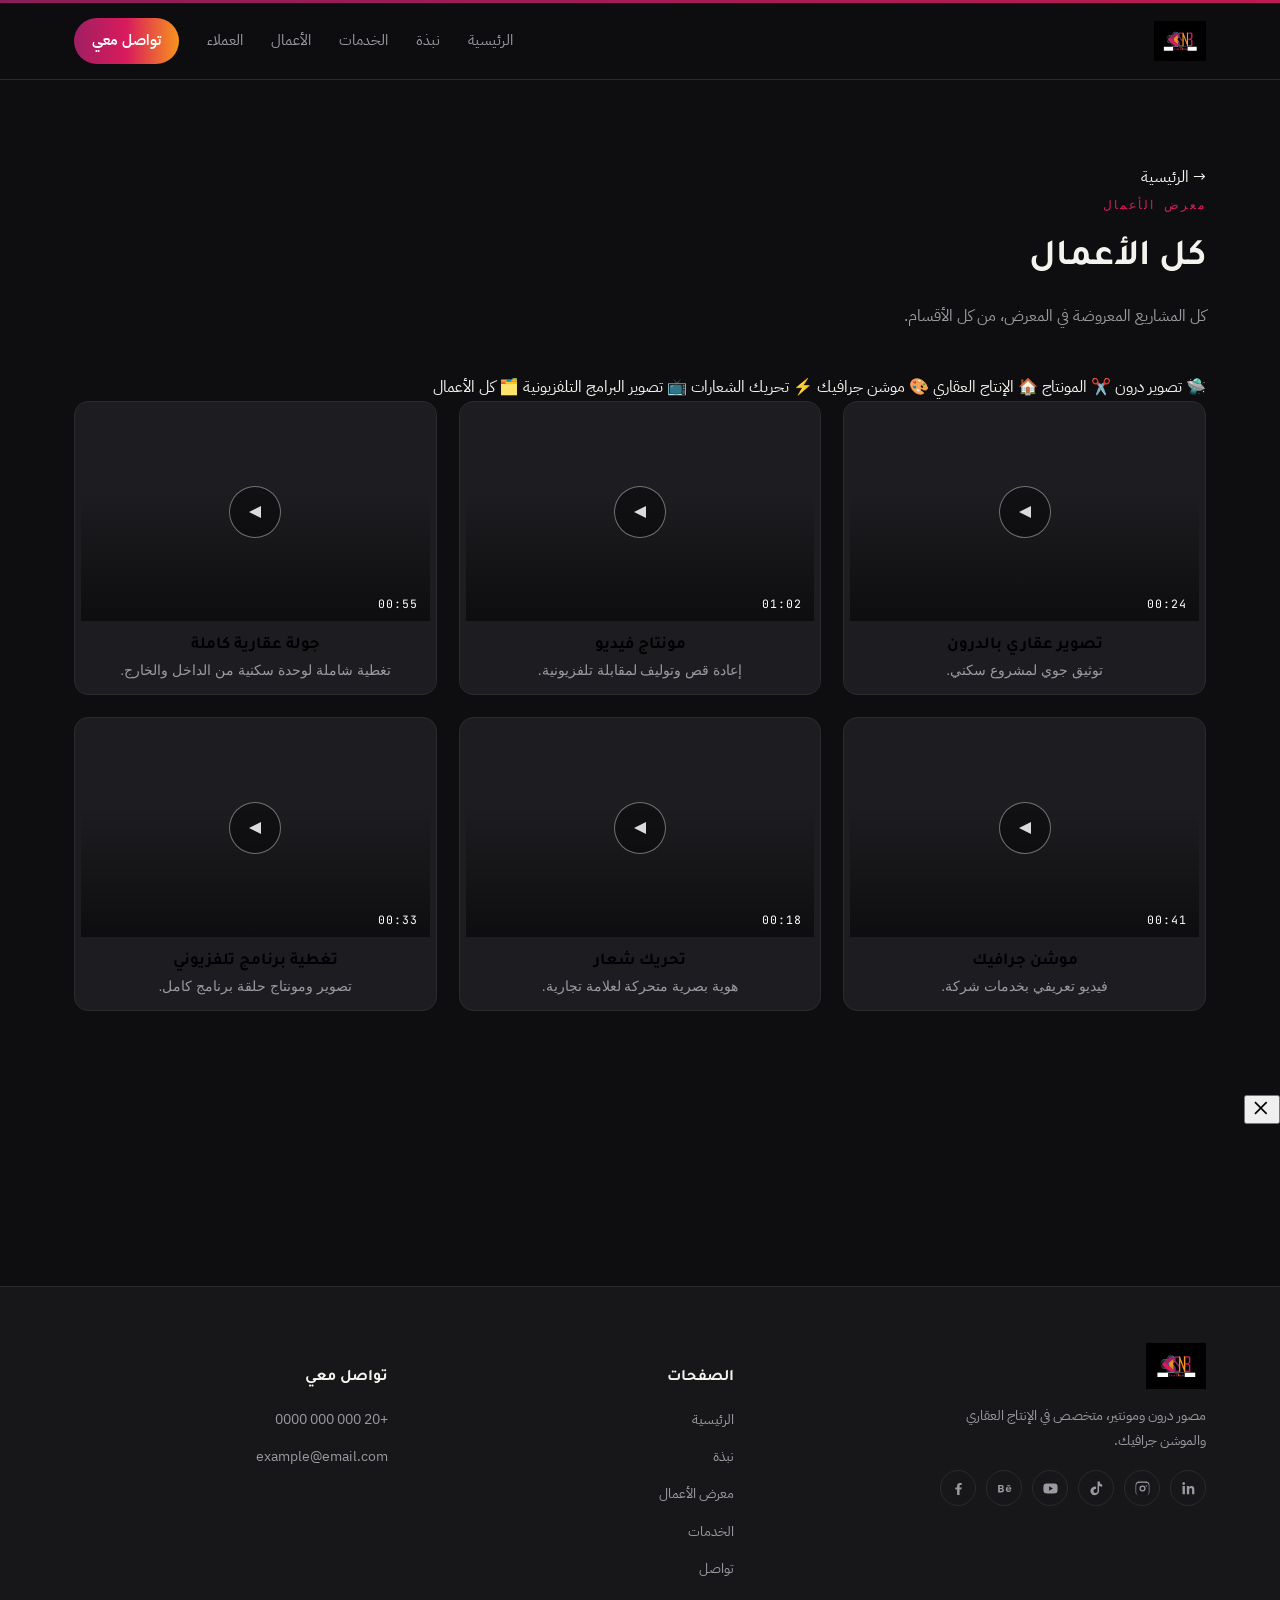
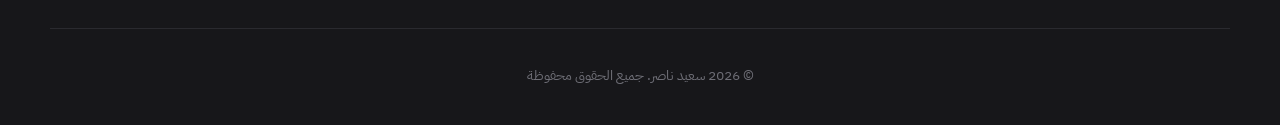
==== works.html @ cf79ea29 "Add files via upload" ====
<!DOCTYPE html>
<html lang="ar" dir="rtl">
<head>
<meta charset="UTF-8">
<meta name="viewport" content="width=device-width, initial-scale=1.0">
<title data-content="pageTitle">سعيد ناصر | الأعمال</title>
<meta name="description" data-content-attr="pageDescription:content" content="معرض أعمال مصنّف حسب القسم: تصوير درون، مونتاج، إنتاج عقاري، موشن جرافيك، تحريك شعارات، وبرامج تلفزيونية.">

<link rel="icon" type="image/png" href="images/logo.png">

<meta property="og:type" content="website">
<meta property="og:title" data-content-attr="pageTitle:content" content="سعيد ناصر | الأعمال">
<meta property="og:description" data-content-attr="pageDescription:content" content="معرض أعمال مصنّف حسب القسم.">
<meta property="og:image" content="images/logo.png">

<link rel="preconnect" href="https://fonts.googleapis.com">
<link rel="preconnect" href="https://fonts.gstatic.com" crossorigin>
<link href="https://fonts.googleapis.com/css2?family=Tajawal:wght@400;500;700;800;900&family=IBM+Plex+Sans+Arabic:wght@300;400;500;600&family=JetBrains+Mono:wght@400;500;700&display=swap" rel="stylesheet">
<link rel="stylesheet" href="css/style.css">
</head>
<body>

<!-- شريط تايم كود علوي (زخرفة موحية بمونتاج الفيديو) -->
<div class="timecode-strip" aria-hidden="true">
  <div class="timecode-strip__track"></div>
</div>

<!-- ===================== الهيدر ===================== -->
<header class="header" id="header">
  <div class="container header__inner">
    <a href="index.html" class="logo">
      <img src="images/logo.png" alt="سعيد ناصر" class="logo-img" data-content-attr="fullName:alt">
    </a>

    <nav class="nav" id="nav">
      <a href="index.html">الرئيسية</a>
      <a href="index.html#about">نبذة</a>
      <a href="index.html#services">الخدمات</a>
      <a href="works.html" class="is-active">الأعمال</a>
      <a href="index.html#clients">العملاء</a>
      <a href="index.html#contact" class="nav__cta">تواصل معي</a>
    </nav>

    <button class="nav-toggle" id="navToggle" aria-label="القائمة" aria-expanded="false">
      <span></span><span></span><span></span>
    </button>
  </div>
</header>

<main>

<!-- ===================== رأس صفحة الأعمال ===================== -->
<section class="section works-page">
  <div class="container">

    <a href="index.html" class="back-link">→ الرئيسية</a>

    <div class="section__head">
      <span class="eyebrow">معرض الأعمال</span>
      <h2 id="categoryTitle">كل الأعمال</h2>
      <p class="section__desc" id="categoryDesc">كل المشاريع المعروضة في المعرض، من كل الأقسام.</p>
    </div>

    <!-- شريط تصفية حسب القسم -->
    <div class="category-chips" id="categoryChips">
      <!-- تُملأ ديناميكياً من content.js -->
    </div>

    <div class="work-grid" id="categoryWorkGrid">
      <!-- تُملأ ديناميكياً من content.js حسب رابط ?cat= -->
    </div>

  </div>
</section>

<!-- نافذة تشغيل الفيديو (Lightbox) — يظهر فيها الفيديو داخل الموقع مباشرة -->
<div class="video-modal" id="videoModal" role="dialog" aria-modal="true" aria-label="مشغّل الفيديو">
  <div class="video-modal__backdrop" id="videoModalBackdrop"></div>
  <div class="video-modal__box">
    <button class="video-modal__close" id="videoModalClose" aria-label="إغلاق">
      <svg viewBox="0 0 24 24" width="20" height="20"><path fill="currentColor" d="M18.3 5.71L12 12l6.3 6.29-1.41 1.42L10.59 13.4 4.3 19.7 2.89 18.3 9.17 12 2.89 5.71 4.3 4.29l6.29 6.3 6.29-6.3z"/></svg>
    </button>
    <div class="video-modal__frame">
      <iframe id="videoModalIframe" src="" title="مشغّل الفيديو" frameborder="0"
        allow="accelerometer; autoplay; clipboard-write; encrypted-media; gyroscope; picture-in-picture"
        allowfullscreen></iframe>
    </div>
  </div>
</div>

</main>

<!-- ===================== الفوتر ===================== -->
<footer class="footer">
  <div class="container footer__grid">

    <div class="footer__about">
      <img src="images/logo.png" alt="سعيد ناصر" class="logo-img" data-content-attr="fullName:alt">
      <p data-content="footerTagline">وصف قصير عنك يظهر في الفوتر، عدّله من content.js.</p>
      <div class="socials" id="socialsRow"></div>
    </div>

    <div class="footer__col">
      <h4>الصفحات</h4>
      <ul>
        <li><a href="index.html">الرئيسية</a></li>
        <li><a href="index.html#about">نبذة</a></li>
        <li><a href="works.html">معرض الأعمال</a></li>
        <li><a href="index.html#services">الخدمات</a></li>
        <li><a href="index.html#contact">تواصل</a></li>
      </ul>
    </div>

    <div class="footer__col">
      <h4>تواصل معي</h4>
      <ul>
        <li><a data-content="phoneDisplay" data-content-attr="whatsappLink:href" href="#">+20 000 000 0000</a></li>
        <li><a data-content="email" data-content-attr="emailLink:href" href="#">example@email.com</a></li>
      </ul>
    </div>

  </div>

  <div class="container footer__bottom">
    <p>© <span id="year"></span> <span data-content="fullName">اسمك</span>. جميع الحقوق محفوظة</p>
  </div>
</footer>

<script src="js/content.js"></script>
<script src="js/main.js"></script>
</body>
</html>
---- css/style.css ----
/* =========================================================
   نظام التصميم (Design Tokens)
   غيّر القيم هنا فقط للتحكم بالألوان والخطوط في كل الموقع
========================================================= */
:root{
  --bg: #0E0E10;
  --bg-alt: #17171A;
  --surface: #1D1D21;
  --surface-2: #232328;
  --border: #2A2A2F;

  --text: #F5F3EE;
  --text-muted: #9A9AA2;
  --text-dim: #6E6E76;

  /* هوية الشعار: بنفسجي / وردي / برتقالي */
  --accent: #D91B5C;          /* الوردي - اللون الأساسي، مأخوذ من الشعار */
  --accent-2: #F7941E;        /* البرتقالي */
  --accent-3: #9F1F63;        /* البنفسجي */
  --accent-soft: rgba(217,27,92,.14);
  --accent-ink: #FFFFFF;      /* نص فوق الخلفية الوردية */
  --gradient-brand: linear-gradient(90deg, var(--accent-3), var(--accent), var(--accent-2));

  --font-display: 'Tajawal', sans-serif;
  --font-body: 'IBM Plex Sans Arabic', sans-serif;
  --font-mono: 'JetBrains Mono', monospace;

  --radius: 14px;
  --radius-sm: 8px;
  --container: 1180px;
}

*{ box-sizing: border-box; }
html{ scroll-behavior: smooth; }
body{
  margin:0;
  background: var(--bg);
  color: var(--text);
  font-family: var(--font-body);
  line-height: 1.7;
  -webkit-font-smoothing: antialiased;
}
img{ max-width:100%; display:block; }
a{ color:inherit; text-decoration:none; }
ul{ list-style:none; margin:0; padding:0; }
h1,h2,h3{ font-family: var(--font-display); margin:0; }

.container{
  max-width: var(--container);
  margin-inline:auto;
  padding-inline: 24px;
}

@media (prefers-reduced-motion: reduce){
  *{ animation-duration: .001ms !important; animation-iteration-count:1 !important; transition-duration:.001ms !important; scroll-behavior:auto !important; }
}

/* =========================================================
   شريط التايم كود العلوي — العنصر المميّز (Signature)
   إشارة بصرية لعالم المونتاج: خط زمن بعلامات صغيرة
========================================================= */
.timecode-strip{
  position: sticky; top:0; z-index: 60;
  height: 3px;
  background: var(--bg-alt);
  overflow:hidden;
}
.timecode-strip__track{
  height:100%;
  background: var(--gradient-brand);
  background-size: 200% 100%;
  animation: scrub 8s linear infinite;
  opacity:.85;
}
@keyframes scrub{
  from{ background-position-x: 0%; }
  to{ background-position-x: 200%; }
}

/* =========================================================
   الهيدر
========================================================= */
.header{
  position: sticky; top:3px; z-index:50;
  background: rgba(14,14,16,.82);
  backdrop-filter: blur(10px);
  border-bottom: 1px solid var(--border);
}
.header__inner{
  display:flex; align-items:center; justify-content:space-between;
  height:76px;
}
.logo{
  font-family: var(--font-display);
  font-weight:800; font-size:1.25rem; letter-spacing:.5px;
}
.logo-img{ height:40px; width:auto; display:block; }
.footer__about .logo-img{ height:46px; margin-bottom:14px; }
.nav{
  display:flex; align-items:center; gap: 28px;
  font-size:.95rem; color: var(--text-muted);
}
.nav a{ transition: color .2s; }
.nav a:hover{ color: var(--text); }
.nav__cta{
  background: var(--gradient-brand);
  color: var(--accent-ink) !important;
  padding: 10px 18px;
  border-radius: 999px;
  font-weight:600;
}
.nav-toggle{
  display:none;
  flex-direction:column; gap:5px;
  background:none; border:none; cursor:pointer;
  padding: 6px;
}
.nav-toggle span{
  width:22px; height:2px; background: var(--text);
  display:block;
}

@media (max-width: 860px){
  .nav-toggle{ display:flex; }
  .nav{
    position:absolute; inset-inline:0; top:76px;
    background: var(--bg-alt);
    flex-direction:column; align-items:stretch;
    gap:0; border-bottom:1px solid var(--border);
    max-height:0; overflow:hidden; transition: max-height .3s ease;
  }
  .nav.is-open{ max-height:420px; }
  .nav a{ padding:16px 24px; border-top:1px solid var(--border); }
  .nav__cta{ border-radius:0; text-align:center; }
}

/* =========================================================
   الهيرو
========================================================= */
.hero{ padding-top: 64px; overflow:hidden; }
.hero__inner{
  display:grid;
  grid-template-columns: 1.15fr .85fr;
  gap: 48px;
  align-items:center;
  padding-block: 40px 56px;
}
.badge{
  display:inline-block;
  font-size:.8rem; font-weight:600;
  color: var(--accent);
  background: var(--accent-soft);
  border: 1px solid rgba(217,27,92,.35);
  padding: 6px 14px;
  border-radius: 999px;
  margin-bottom: 20px;
}
.hero__title{
  font-size: clamp(2.1rem, 4.4vw, 3.4rem);
  font-weight:900;
  line-height:1.25;
  margin-bottom: 14px;
}
.accent{ color: var(--accent); }
.hero__role{
  font-family: var(--font-mono);
  font-size: 1.05rem;
  color: var(--text-muted);
  min-height: 1.6em;
  margin-bottom: 18px;
}
.role-cursor{ color: var(--accent); animation: blink 1s step-end infinite; }
@keyframes blink{ 50%{ opacity:0; } }

.hero__bio{
  color: var(--text-muted);
  max-width: 46ch;
  margin-bottom: 28px;
}
.hero__actions{ display:flex; gap:14px; flex-wrap:wrap; }

.btn{
  display:inline-flex; align-items:center; gap:8px;
  padding: 13px 26px;
  border-radius: 999px;
  font-weight:700; font-size:.95rem;
  transition: transform .2s ease, background .2s ease, border-color .2s ease;
}
.btn--primary{ background: var(--gradient-brand); color: var(--accent-ink); }
.btn--primary:hover{ transform: translateY(-2px); }
.btn--ghost{ border: 1px solid var(--border); color: var(--text); }
.btn--ghost:hover{ border-color: var(--accent); color: var(--accent); }

.hero__media{ display:flex; justify-content:center; }
.hero__frame{
  position:relative;
  width: min(340px, 80vw);
  aspect-ratio: 4/5;
  border-radius: var(--radius);
  overflow:hidden;
  border: 1px solid var(--border);
  background: var(--surface);
}
.hero__frame img{ width:100%; height:100%; object-fit:cover; }
.hero__rec{
  position:absolute; top:14px; inset-inline-end:14px;
  font-family: var(--font-mono);
  font-size:.72rem; color:#fff;
  background: rgba(0,0,0,.55);
  padding:4px 10px; border-radius: 999px;
  letter-spacing:1px;
}

/* شريط الإحصائيات */
.stats-bar{
  border-block: 1px solid var(--border);
  background: var(--bg-alt);
}
.stats-bar__inner{
  display:grid;
  grid-template-columns: repeat(auto-fit, minmax(120px,1fr));
  padding-block: 26px;
}
.stat{
  text-align:center;
  border-inline-start: 1px solid var(--border);
  padding-inline: 12px;
}
.stat:first-child{ border-inline-start:none; }
.stat__num{
  font-family: var(--font-mono);
  font-size: clamp(1.4rem, 2.6vw, 2rem);
  font-weight:700; color: var(--accent);
}
.stat__label{ font-size:.82rem; color: var(--text-muted); margin-top:4px; }

.markets{ padding-block: 22px; border-bottom:1px solid var(--border); }
.markets__label{ font-size:.8rem; color: var(--text-dim); margin-bottom:12px; }
.markets__row{ display:flex; flex-wrap:wrap; gap:10px; }
.market-chip{
  font-size:.82rem; color: var(--text-muted);
  border:1px solid var(--border); border-radius:999px;
  padding: 6px 14px;
}

/* =========================================================
   أقسام عامة
========================================================= */
.section{ padding-block: 84px; }
.section--alt{ background: var(--bg-alt); }
.section__head{ max-width: 640px; margin-bottom: 44px; }
.eyebrow{
  font-family: var(--font-mono);
  font-size:.78rem; letter-spacing:2px; text-transform:uppercase;
  color: var(--accent);
}
.section__head h2{ font-size: clamp(1.7rem, 3vw, 2.3rem); margin-top:10px; }
.section__desc{ color: var(--text-muted); margin-top:12px; }
.about__text{ max-width: 68ch; color: var(--text-muted); font-size:1.05rem; }

/* الخدمات */
.services-grid{
  display:grid;
  grid-template-columns: repeat(auto-fill, minmax(240px,1fr));
  gap: 18px;
}
.service-card{
  background: var(--surface);
  border: 1px solid var(--border);
  border-radius: var(--radius);
  padding: 26px 22px;
  transition: border-color .2s, transform .2s;
}
.service-card:hover{ border-color: var(--accent); transform: translateY(-4px); }
.service-card__tag{
  font-family: var(--font-mono);
  font-size:.72rem; color: var(--text-dim);
  letter-spacing:1px;
}
.service-card__icon{ font-size:1.6rem; margin-block: 10px; }
.service-card h3{ font-size:1.05rem; margin-bottom:8px; }
.service-card p{ color: var(--text-muted); font-size:.9rem; margin:0; }

/* الأعمال */
.work-grid{
  display:grid;
  grid-template-columns: repeat(auto-fill, minmax(280px,1fr));
  gap: 22px;
}
.work-card{
  border-radius: var(--radius);
  overflow:hidden;
  border: 1px solid var(--border);
  background: var(--surface);
}
.work-card__thumb{
  position:relative;
  aspect-ratio: 16/10;
  display:flex; align-items:center; justify-content:center;
  color: rgba(255,255,255,.85);
}
.work-card__thumb::after{
  content:"";
  position:absolute; inset:0;
  background: linear-gradient(180deg, rgba(0,0,0,0) 40%, rgba(0,0,0,.55) 100%);
}
.work-card__play{
  position:relative; z-index:2;
  width:52px; height:52px; border-radius:50%;
  background: rgba(0,0,0,.4); border:1px solid rgba(255,255,255,.4);
  display:flex; align-items:center; justify-content:center;
  transition: transform .2s, background .2s;
}
.work-card:hover .work-card__play{ transform: scale(1.08); background: var(--accent); color:var(--accent-ink); }
.work-card__code{
  position:absolute; bottom:10px; inset-inline-start:12px; z-index:2;
  font-family: var(--font-mono); font-size:.72rem;
  color:#fff; letter-spacing:1px;
}
.work-card__body{ padding: 18px 20px; }
.work-card__body h3{ font-size:1.05rem; margin-bottom:6px; }
.work-card__body p{ color: var(--text-muted); font-size:.88rem; margin:0; }

/* العملاء - ماركيه */
.clients-marquee{
  border-top:1px solid var(--border);
  overflow:hidden;
  padding-block: 30px;
}
.clients-marquee__track{
  display:flex; gap: 14px;
  width: max-content;
  animation: marquee 32s linear infinite;
}
.clients-marquee:hover .clients-marquee__track{ animation-play-state: paused; }
@keyframes marquee{
  from{ transform: translateX(0); }
  to{ transform: translateX(-50%); }
}
.client-chip{
  flex: 0 0 auto;
  padding: 14px 22px;
  border:1px solid var(--border);
  border-radius: var(--radius-sm);
  color: var(--text-muted);
  font-size:.85rem;
  white-space:nowrap;
  background: var(--surface);
}

/* دعوة للعمل */
.cta__grid{
  display:grid; grid-template-columns: 1fr 1fr; gap:20px;
}
.cta__card{
  background: var(--surface);
  border:1px solid var(--border);
  border-radius: var(--radius);
  padding: 34px 28px;
}
.cta__card--highlight{
  background: linear-gradient(160deg, var(--accent-soft), var(--surface) 60%);
  border-color: rgba(217,27,92,.4);
}
.cta__icon{ font-size:1.8rem; }
.cta__card h3{ font-size:1.3rem; margin-block: 12px 8px; }
.cta__card p{ color: var(--text-muted); margin-bottom: 20px; }

@media (max-width: 760px){
  .hero__inner{ grid-template-columns:1fr; }
  .hero__media{ order:-1; }
  .cta__grid{ grid-template-columns:1fr; }
}

/* =========================================================
   الفوتر
========================================================= */
.footer{ border-top:1px solid var(--border); padding-block: 56px 24px; background: var(--bg-alt); }
.footer__grid{
  display:grid; grid-template-columns: 1.4fr 1fr 1fr; gap: 32px;
  padding-bottom: 36px;
}
.footer__about p{ color: var(--text-muted); font-size:.9rem; max-width:36ch; margin-block:14px 18px; }
.footer__col h4{ font-family: var(--font-display); margin-bottom:14px; font-size:1rem; }
.footer__col li{ margin-bottom:10px; }
.footer__col a{ color: var(--text-muted); font-size:.9rem; transition: color .2s; }
.footer__col a:hover{ color: var(--accent); }

.socials{ display:flex; gap:10px; }
.socials a{
  width:36px; height:36px; border-radius:50%;
  border:1px solid var(--border);
  display:flex; align-items:center; justify-content:center;
  color: var(--text-muted);
  transition: color .2s, border-color .2s;
}
.socials a:hover{ color: var(--accent); border-color: var(--accent); }

.footer__bottom{
  border-top:1px solid var(--border);
  padding-top:22px;
  display:flex; justify-content:center;
  font-size:.85rem; color: var(--text-dim);
}

@media (max-width: 760px){
  .footer__grid{ grid-template-columns:1fr; }
}

/* حالة التركيز بلوحة المفاتيح — إتاحة الوصول */
a:focus-visible, button:focus-visible{
  outline: 2px solid var(--accent);
  outline-offset: 2px;
}
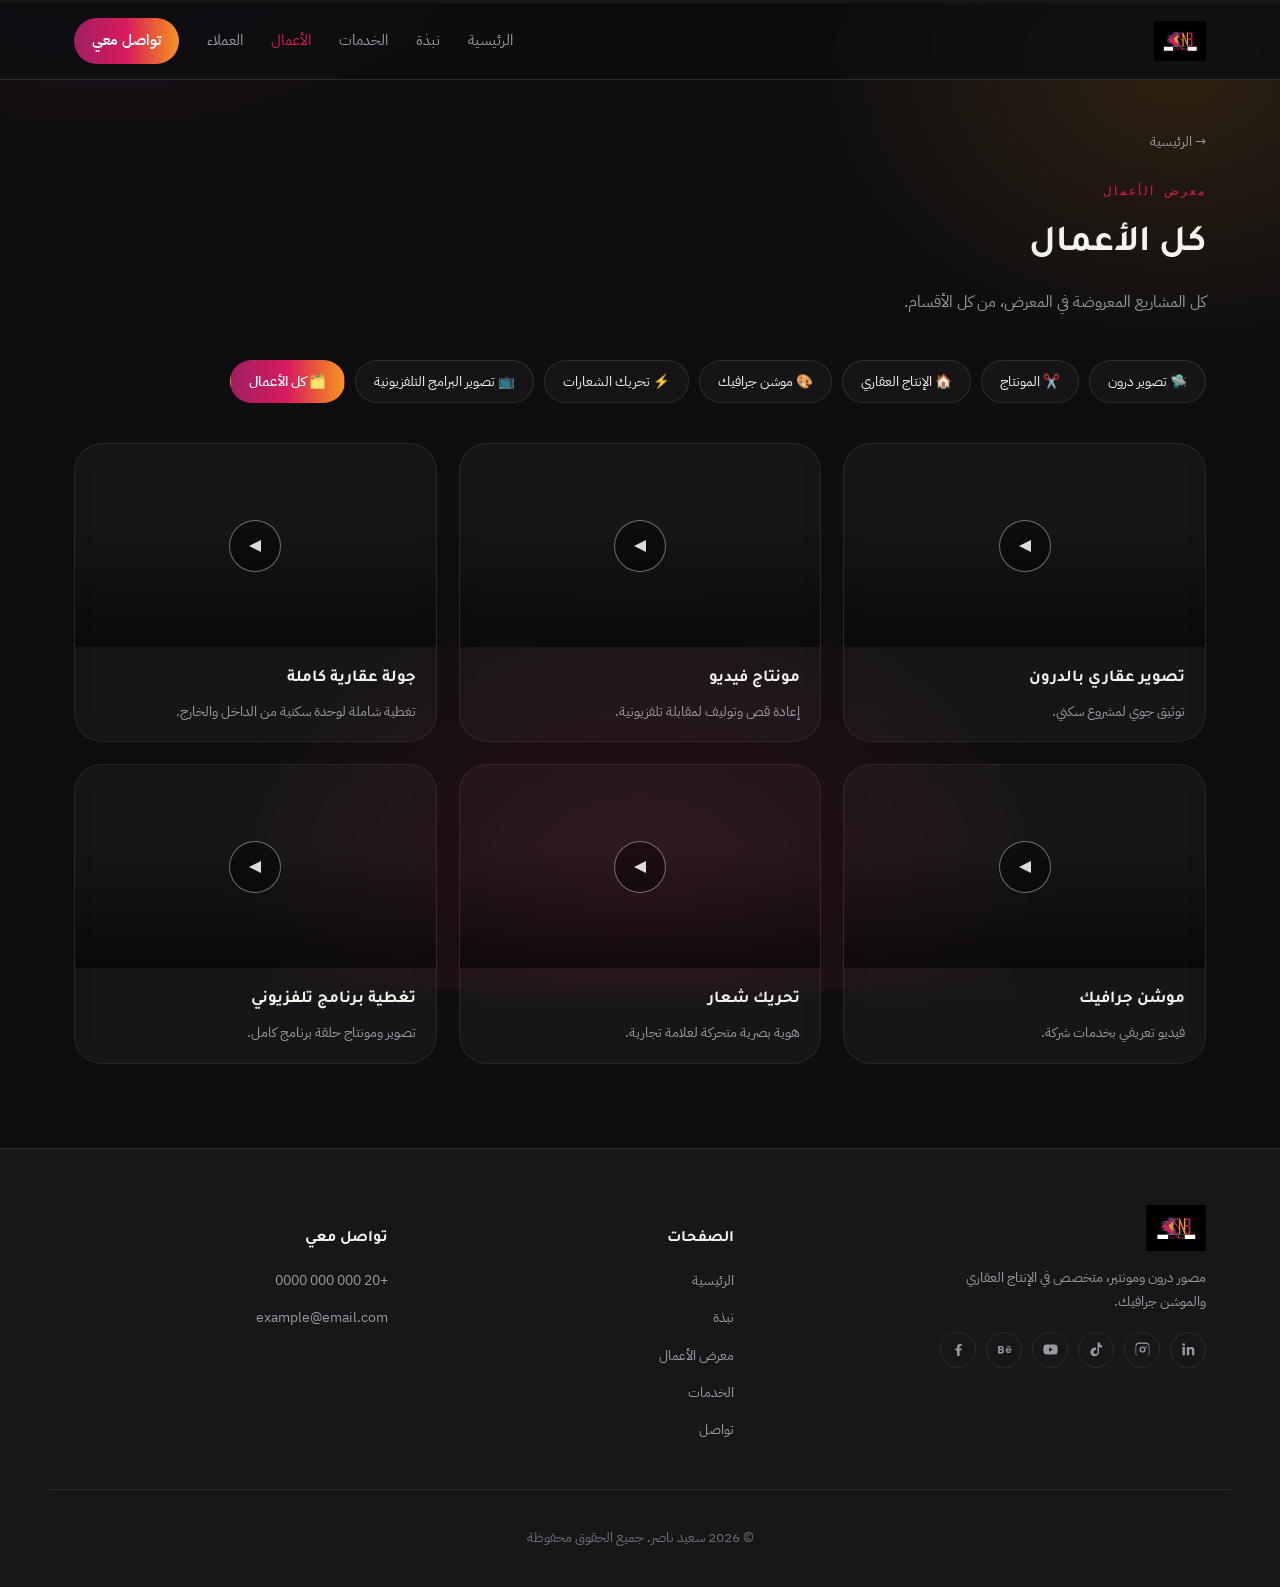
==== commit b965cf7a: "Add files via upload" ====
--- a/works.html
+++ b/works.html
@@ -73,21 +73,6 @@
   </div>
 </section>
 
-<!-- نافذة تشغيل الفيديو (Lightbox) — يظهر فيها الفيديو داخل الموقع مباشرة -->
-<div class="video-modal" id="videoModal" role="dialog" aria-modal="true" aria-label="مشغّل الفيديو">
-  <div class="video-modal__backdrop" id="videoModalBackdrop"></div>
-  <div class="video-modal__box">
-    <button class="video-modal__close" id="videoModalClose" aria-label="إغلاق">
-      <svg viewBox="0 0 24 24" width="20" height="20"><path fill="currentColor" d="M18.3 5.71L12 12l6.3 6.29-1.41 1.42L10.59 13.4 4.3 19.7 2.89 18.3 9.17 12 2.89 5.71 4.3 4.29l6.29 6.3 6.29-6.3z"/></svg>
-    </button>
-    <div class="video-modal__frame">
-      <iframe id="videoModalIframe" src="" title="مشغّل الفيديو" frameborder="0"
-        allow="accelerometer; autoplay; clipboard-write; encrypted-media; gyroscope; picture-in-picture"
-        allowfullscreen></iframe>
-    </div>
-  </div>
-</div>
-
 </main>
 
 <!-- ===================== الفوتر ===================== -->
--- a/css/style.css
+++ b/css/style.css
@@ -25,8 +25,9 @@
   --font-body: 'IBM Plex Sans Arabic', sans-serif;
   --font-mono: 'JetBrains Mono', monospace;
 
-  --radius: 14px;
-  --radius-sm: 8px;
+  --radius: 20px;
+  --radius-sm: 12px;
+  --radius-lg: 28px;
   --container: 1180px;
 }
 
@@ -39,7 +40,36 @@
   font-family: var(--font-body);
   line-height: 1.7;
   -webkit-font-smoothing: antialiased;
-}
+  position:relative;
+  overflow-x:hidden;
+}
+
+/* خلفية "Aurora" هادئة بألوان الهوية — تتحرك ببطء لإحساس حيوي دون إزعاج بصري */
+body::before{
+  content:"";
+  position: fixed; inset:-10%; z-index:0; pointer-events:none;
+  background:
+    radial-gradient(48rem 32rem at 15% -5%, rgba(159,31,99,.22), transparent 60%),
+    radial-gradient(40rem 30rem at 85% 15%, rgba(247,148,30,.14), transparent 60%),
+    radial-gradient(46rem 34rem at 50% 90%, rgba(217,27,92,.14), transparent 60%);
+  animation: auroraDrift 26s ease-in-out infinite alternate;
+}
+@keyframes auroraDrift{
+  from{ transform: translate(0,0) scale(1); }
+  to{ transform: translate(-1.5%, 1.5%) scale(1.04); }
+}
+/* توهّج يتبع مؤشر الفأرة داخل الهيرو — تفاعل خفيف ومعاصر */
+.hero{ position:relative; }
+.hero__glow{
+  position:absolute; inset:0; z-index:0;
+  pointer-events:none;
+  opacity:0;
+  transition: opacity .4s;
+  background: radial-gradient(420px 420px at var(--gx,50%) var(--gy,50%), rgba(217,27,92,.16), transparent 70%);
+}
+.hero:hover .hero__glow{ opacity:1; }
+.container, .header, main, .footer{ position:relative; z-index:1; }
+
 img{ max-width:100%; display:block; }
 a{ color:inherit; text-decoration:none; }
 ul{ list-style:none; margin:0; padding:0; }
@@ -51,8 +81,16 @@
   padding-inline: 24px;
 }
 
+/* عناصر تظهر تدريجيًا عند التمرير */
+.reveal{
+  opacity:0; transform: translateY(22px);
+  transition: opacity .7s ease, transform .7s ease;
+}
+.reveal.in-view{ opacity:1; transform:none; }
+
 @media (prefers-reduced-motion: reduce){
   *{ animation-duration: .001ms !important; animation-iteration-count:1 !important; transition-duration:.001ms !important; scroll-behavior:auto !important; }
+  .reveal{ opacity:1; transform:none; }
 }
 
 /* =========================================================
@@ -65,16 +103,15 @@
   background: var(--bg-alt);
   overflow:hidden;
 }
+/* الشريط يعكس نسبة تقدّم القراءة الفعلية في الصفحة — قيمة --scroll-progress تُحدَّث من main.js */
 .timecode-strip__track{
   height:100%;
+  width: var(--scroll-progress, 0%);
   background: var(--gradient-brand);
-  background-size: 200% 100%;
-  animation: scrub 8s linear infinite;
-  opacity:.85;
-}
-@keyframes scrub{
-  from{ background-position-x: 0%; }
-  to{ background-position-x: 200%; }
+  transition: width .1s linear;
+}
+@media (prefers-reduced-motion: reduce){
+  .timecode-strip__track{ transition:none; }
 }
 
 /* =========================================================
@@ -102,6 +139,7 @@
 }
 .nav a{ transition: color .2s; }
 .nav a:hover{ color: var(--text); }
+.nav a.is-active{ color: var(--accent); }
 .nav__cta{
   background: var(--gradient-brand);
   color: var(--accent-ink) !important;
@@ -145,6 +183,26 @@
   align-items:center;
   padding-block: 40px 56px;
 }
+
+/* دخول متدرّج لعناصر الهيرو عند تحميل الصفحة */
+.hero__text > *, .hero__media{
+  opacity:0;
+  transform: translateY(16px);
+  animation: heroIn .7s ease forwards;
+}
+.hero__text > .badge{ animation-delay: .05s; }
+.hero__text > .hero__title{ animation-delay: .15s; }
+.hero__text > .hero__role{ animation-delay: .25s; }
+.hero__text > .hero__bio{ animation-delay: .35s; }
+.hero__text > .hero__actions{ animation-delay: .45s; }
+.hero__media{ animation-delay: .3s; }
+@keyframes heroIn{
+  to{ opacity:1; transform:none; }
+}
+@media (prefers-reduced-motion: reduce){
+  .hero__text > *, .hero__media{ animation:none; opacity:1; transform:none; }
+}
+
 .badge{
   display:inline-block;
   font-size:.8rem; font-weight:600;
@@ -192,29 +250,53 @@
 .btn--ghost:hover{ border-color: var(--accent); color: var(--accent); }
 
 .hero__media{ display:flex; justify-content:center; }
-.hero__frame{
+.hero__visual{
   position:relative;
   width: min(340px, 80vw);
   aspect-ratio: 4/5;
-  border-radius: var(--radius);
+  border-radius: var(--radius-lg);
   overflow:hidden;
-  border: 1px solid var(--border);
-  background: var(--surface);
-}
-.hero__frame img{ width:100%; height:100%; object-fit:cover; }
+  border: 1px solid rgba(255,255,255,.08);
+  background: radial-gradient(circle at 50% 45%, rgba(217,27,92,.14), transparent 65%), rgba(255,255,255,.02);
+  display:flex; align-items:center; justify-content:center;
+}
 .hero__rec{
-  position:absolute; top:14px; inset-inline-end:14px;
+  position:absolute; top:14px; inset-inline-end:14px; z-index:2;
   font-family: var(--font-mono);
   font-size:.72rem; color:#fff;
   background: rgba(0,0,0,.55);
   padding:4px 10px; border-radius: 999px;
   letter-spacing:1px;
 }
+/* حلقات رادار متحركة — بديل دائم عن الصورة الشخصية، يعكس طبيعة العمل (تصوير جوي بالدرون) */
+.radar{ position:relative; width:180px; height:180px; display:flex; align-items:center; justify-content:center; }
+.radar__ring{
+  position:absolute; inset:0;
+  border-radius:50%;
+  border: 1px solid rgba(217,27,92,.4);
+  animation: radarPulse 3.2s ease-out infinite;
+}
+.radar__ring:nth-child(2){ animation-delay: 1.05s; }
+.radar__ring:nth-child(3){ animation-delay: 2.1s; }
+.radar__core{
+  position:relative; z-index:1;
+  font-size: 2.6rem;
+  filter: drop-shadow(0 0 18px rgba(217,27,92,.5));
+}
+@keyframes radarPulse{
+  0%{ transform: scale(.4); opacity:0; }
+  15%{ opacity:1; }
+  100%{ transform: scale(1.9); opacity:0; }
+}
+@media (prefers-reduced-motion: reduce){
+  .radar__ring{ animation:none; opacity:.35; transform:none; }
+}
 
 /* شريط الإحصائيات */
 .stats-bar{
   border-block: 1px solid var(--border);
-  background: var(--bg-alt);
+  background: rgba(255,255,255,.025);
+  backdrop-filter: blur(14px);
 }
 .stats-bar__inner{
   display:grid;
@@ -230,7 +312,9 @@
 .stat__num{
   font-family: var(--font-mono);
   font-size: clamp(1.4rem, 2.6vw, 2rem);
-  font-weight:700; color: var(--accent);
+  font-weight:700;
+  background: var(--gradient-brand);
+  -webkit-background-clip:text; background-clip:text; color:transparent;
 }
 .stat__label{ font-size:.82rem; color: var(--text-muted); margin-top:4px; }
 
@@ -247,7 +331,10 @@
    أقسام عامة
 ========================================================= */
 .section{ padding-block: 84px; }
-.section--alt{ background: var(--bg-alt); }
+.section--alt{
+  background: rgba(255,255,255,.02);
+  border-block: 1px solid var(--border);
+}
 .section__head{ max-width: 640px; margin-bottom: 44px; }
 .eyebrow{
   font-family: var(--font-mono);
@@ -265,13 +352,20 @@
   gap: 18px;
 }
 .service-card{
-  background: var(--surface);
-  border: 1px solid var(--border);
+  display:block;
+  background: rgba(255,255,255,.035);
+  backdrop-filter: blur(10px);
+  border: 1px solid rgba(255,255,255,.08);
   border-radius: var(--radius);
   padding: 26px 22px;
-  transition: border-color .2s, transform .2s;
-}
-.service-card:hover{ border-color: var(--accent); transform: translateY(-4px); }
+  cursor:pointer;
+  transition: border-color .25s, transform .25s, box-shadow .25s;
+}
+.service-card:hover{
+  border-color: rgba(217,27,92,.5);
+  transform: translateY(-4px);
+  box-shadow: 0 16px 40px -20px rgba(217,27,92,.45);
+}
 .service-card__tag{
   font-family: var(--font-mono);
   font-size:.72rem; color: var(--text-dim);
@@ -280,6 +374,14 @@
 .service-card__icon{ font-size:1.6rem; margin-block: 10px; }
 .service-card h3{ font-size:1.05rem; margin-bottom:8px; }
 .service-card p{ color: var(--text-muted); font-size:.9rem; margin:0; }
+.service-card__more{
+  display:block; margin-top:14px;
+  font-size:.8rem; font-weight:600; color: var(--accent);
+  opacity:0; transform: translateX(-4px);
+  transition: opacity .2s, transform .2s;
+}
+[dir="rtl"] .service-card__more{ transform: translateX(4px); }
+.service-card:hover .service-card__more{ opacity:1; transform:none; }
 
 /* الأعمال */
 .work-grid{
@@ -288,22 +390,32 @@
   gap: 22px;
 }
 .work-card{
-  border-radius: var(--radius);
+  display:flex;
+  flex-direction:column;
+  border-radius: var(--radius-lg);
   overflow:hidden;
-  border: 1px solid var(--border);
-  background: var(--surface);
+  border: 1px solid rgba(255,255,255,.08);
+  background: rgba(255,255,255,.035);
+  backdrop-filter: blur(10px);
+  transition: transform .25s, box-shadow .25s;
+}
+.work-card:hover{
+  transform: translateY(-4px);
+  box-shadow: 0 20px 46px -22px rgba(217,27,92,.4);
 }
 .work-card__thumb{
   position:relative;
-  aspect-ratio: 16/10;
+  aspect-ratio: 16/9;
   display:flex; align-items:center; justify-content:center;
   color: rgba(255,255,255,.85);
-}
-.work-card__thumb::after{
+  cursor:pointer;
+}
+.work-card__thumb:not(.is-playing)::after{
   content:"";
   position:absolute; inset:0;
   background: linear-gradient(180deg, rgba(0,0,0,0) 40%, rgba(0,0,0,.55) 100%);
 }
+.work-card__thumb:focus-visible{ outline: 2px solid var(--accent); outline-offset: -2px; }
 .work-card__play{
   position:relative; z-index:2;
   width:52px; height:52px; border-radius:50%;
@@ -312,10 +424,10 @@
   transition: transform .2s, background .2s;
 }
 .work-card:hover .work-card__play{ transform: scale(1.08); background: var(--accent); color:var(--accent-ink); }
-.work-card__code{
-  position:absolute; bottom:10px; inset-inline-start:12px; z-index:2;
-  font-family: var(--font-mono); font-size:.72rem;
-  color:#fff; letter-spacing:1px;
+/* عند التشغيل، يستبدل الفيديو الفعلي الصورة المصغّرة داخل نفس المساحة تمامًا — بدون نافذة منبثقة */
+.work-card__thumb.is-playing{ background:#000 !important; cursor:default; }
+.work-card__thumb.is-playing iframe{
+  position:absolute; inset:0; width:100%; height:100%; border:0;
 }
 .work-card__body{ padding: 18px 20px; }
 .work-card__body h3{ font-size:1.05rem; margin-bottom:6px; }
@@ -339,42 +451,81 @@
 }
 .client-chip{
   flex: 0 0 auto;
-  padding: 14px 22px;
-  border:1px solid var(--border);
+  width: 168px; height: 84px;
+  padding: 16px 22px;
+  border:1px solid rgba(255,255,255,.08);
   border-radius: var(--radius-sm);
-  color: var(--text-muted);
-  font-size:.85rem;
-  white-space:nowrap;
-  background: var(--surface);
-}
-
-/* دعوة للعمل */
-.cta__grid{
-  display:grid; grid-template-columns: 1fr 1fr; gap:20px;
-}
-.cta__card{
-  background: var(--surface);
-  border:1px solid var(--border);
-  border-radius: var(--radius);
-  padding: 34px 28px;
-}
-.cta__card--highlight{
-  background: linear-gradient(160deg, var(--accent-soft), var(--surface) 60%);
+  background: rgba(255,255,255,.05);
+  backdrop-filter: blur(8px);
+  display:flex; align-items:center; justify-content:center;
+  transition: border-color .25s, background .25s;
+}
+.client-chip:hover{
   border-color: rgba(217,27,92,.4);
-}
-.cta__icon{ font-size:1.8rem; }
-.cta__card h3{ font-size:1.3rem; margin-block: 12px 8px; }
-.cta__card p{ color: var(--text-muted); margin-bottom: 20px; }
+  background: rgba(255,255,255,.08);
+}
+.client-chip img{
+  max-width:100%; max-height:100%;
+  object-fit: contain;
+  filter: grayscale(1) opacity(.55);
+  transition: filter .3s;
+}
+.client-chip:hover img{ filter: grayscale(0) opacity(1); }
+
+/* تواصل */
+.contact{ text-align:center; position:relative; }
+.contact__inner{
+  max-width: 620px; margin-inline:auto;
+  display:flex; flex-direction:column; align-items:center;
+}
+.contact h2{ margin-top:10px; }
+.contact p{ color: var(--text-muted); margin-top:16px; margin-bottom:32px; font-size:1.05rem; }
+.contact__actions{ display:flex; gap:14px; flex-wrap:wrap; justify-content:center; }
 
 @media (max-width: 760px){
   .hero__inner{ grid-template-columns:1fr; }
   .hero__media{ order:-1; }
-  .cta__grid{ grid-template-columns:1fr; }
 }
 
 /* =========================================================
    الفوتر
 ========================================================= */
+/* =========================================================
+   صفحة الأعمال المفلترة (works.html)
+========================================================= */
+.works-page{ padding-top: 48px; }
+.back-link{
+  display:inline-flex; align-items:center; gap:6px;
+  font-size:.85rem; color: var(--text-muted);
+  margin-bottom: 24px; transition: color .2s;
+}
+.back-link:hover{ color: var(--accent); }
+
+.category-chips{
+  display:flex; flex-wrap:wrap; gap:10px;
+  margin-bottom: 40px;
+}
+.category-chip{
+  padding: 9px 18px;
+  border:1px solid rgba(255,255,255,.1);
+  border-radius:999px;
+  font-size:.85rem;
+  background: rgba(255,255,255,.03);
+  transition: border-color .2s, background .2s, color .2s;
+}
+.category-chip:hover{ border-color: rgba(217,27,92,.4); color: var(--text); }
+.category-chip.is-active{
+  background: var(--gradient-brand);
+  border-color: transparent;
+  color:#fff; font-weight:600;
+}
+.category-empty{
+  color: var(--text-muted);
+  padding: 40px 0;
+  grid-column: 1 / -1;
+  text-align:center;
+}
+
 .footer{ border-top:1px solid var(--border); padding-block: 56px 24px; background: var(--bg-alt); }
 .footer__grid{
   display:grid; grid-template-columns: 1.4fr 1fr 1fr; gap: 32px;
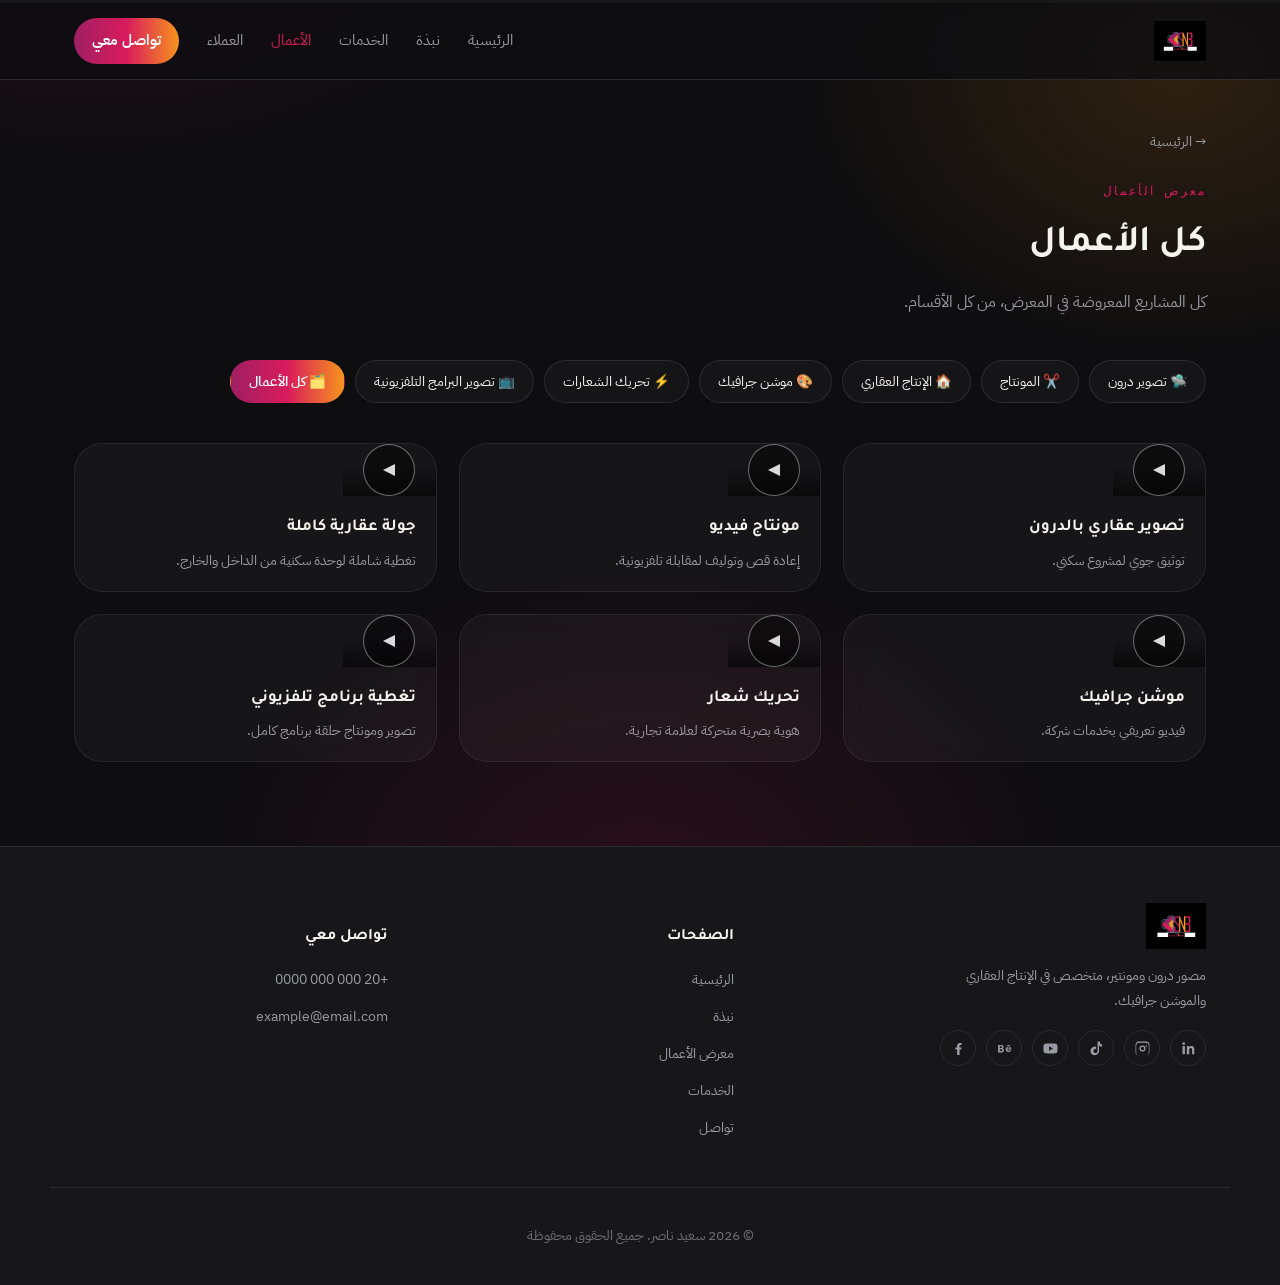
==== commit b03c67bc: "Add files via upload" ====
--- a/works.html
+++ b/works.html
@@ -73,6 +73,21 @@
   </div>
 </section>
 
+<!-- نافذة تشغيل الفيديو (Lightbox) — يظهر فيها الفيديو داخل الموقع مباشرة -->
+<div class="video-modal" id="videoModal" role="dialog" aria-modal="true" aria-label="مشغّل الفيديو">
+  <div class="video-modal__backdrop" id="videoModalBackdrop"></div>
+  <div class="video-modal__box">
+    <button class="video-modal__close" id="videoModalClose" aria-label="إغلاق">
+      <svg viewBox="0 0 24 24" width="20" height="20"><path fill="currentColor" d="M18.3 5.71L12 12l6.3 6.29-1.41 1.42L10.59 13.4 4.3 19.7 2.89 18.3 9.17 12 2.89 5.71 4.3 4.29l6.29 6.3 6.29-6.3z"/></svg>
+    </button>
+    <div class="video-modal__frame">
+      <iframe id="videoModalIframe" src="" title="مشغّل الفيديو" frameborder="0"
+        allow="accelerometer; autoplay; clipboard-write; encrypted-media; gyroscope; picture-in-picture"
+        allowfullscreen></iframe>
+    </div>
+  </div>
+</div>
+
 </main>
 
 <!-- ===================== الفوتر ===================== -->
--- a/css/style.css
+++ b/css/style.css
@@ -250,46 +250,43 @@
 .btn--ghost:hover{ border-color: var(--accent); color: var(--accent); }
 
 .hero__media{ display:flex; justify-content:center; }
-.hero__visual{
+.hero__bento{
+  width: min(400px, 85vw);
+  aspect-ratio: 4/5;
+  display:grid;
+  grid-template-columns: repeat(2, 1fr);
+  grid-template-rows: repeat(3, 1fr);
+  gap: 12px;
+}
+.bento-tile{
   position:relative;
-  width: min(340px, 80vw);
-  aspect-ratio: 4/5;
-  border-radius: var(--radius-lg);
+  border-radius: var(--radius);
+  padding: 16px;
+  display:flex; flex-direction:column; justify-content:flex-end; gap:8px;
   overflow:hidden;
-  border: 1px solid rgba(255,255,255,.08);
-  background: radial-gradient(circle at 50% 45%, rgba(217,27,92,.14), transparent 65%), rgba(255,255,255,.02);
-  display:flex; align-items:center; justify-content:center;
-}
-.hero__rec{
-  position:absolute; top:14px; inset-inline-end:14px; z-index:2;
-  font-family: var(--font-mono);
-  font-size:.72rem; color:#fff;
-  background: rgba(0,0,0,.55);
-  padding:4px 10px; border-radius: 999px;
-  letter-spacing:1px;
-}
-/* حلقات رادار متحركة — بديل دائم عن الصورة الشخصية، يعكس طبيعة العمل (تصوير جوي بالدرون) */
-.radar{ position:relative; width:180px; height:180px; display:flex; align-items:center; justify-content:center; }
-.radar__ring{
-  position:absolute; inset:0;
-  border-radius:50%;
-  border: 1px solid rgba(217,27,92,.4);
-  animation: radarPulse 3.2s ease-out infinite;
-}
-.radar__ring:nth-child(2){ animation-delay: 1.05s; }
-.radar__ring:nth-child(3){ animation-delay: 2.1s; }
-.radar__core{
-  position:relative; z-index:1;
-  font-size: 2.6rem;
-  filter: drop-shadow(0 0 18px rgba(217,27,92,.5));
-}
-@keyframes radarPulse{
-  0%{ transform: scale(.4); opacity:0; }
-  15%{ opacity:1; }
-  100%{ transform: scale(1.9); opacity:0; }
-}
-@media (prefers-reduced-motion: reduce){
-  .radar__ring{ animation:none; opacity:.35; transform:none; }
+  border: 1px solid rgba(255,255,255,.1);
+  opacity:0; transform: translateY(14px) scale(.96);
+  animation: heroIn .6s ease forwards;
+  transition: transform .25s ease, box-shadow .25s ease;
+}
+.bento-tile:hover{ transform: translateY(-4px); box-shadow: 0 16px 34px -18px rgba(0,0,0,.6); }
+.bento-tile__icon{ font-size: 1.5rem; }
+.bento-tile__title{ font-size:.82rem; font-weight:700; color:#fff; line-height:1.3; }
+
+/* ألوان متنوعة من نفس هوية العلامة لكل بلاطة — تكوين "Bento" حيوي بدل صورة ثابتة */
+.bento-tile--1{ background: linear-gradient(155deg, var(--accent-3), #4a1030); grid-row: span 2; }
+.bento-tile--1 .bento-tile__icon{ font-size: 2.1rem; }
+.bento-tile--2{ background: linear-gradient(155deg, var(--accent-2), #7a4600); }
+.bento-tile--3{ background: linear-gradient(155deg, var(--accent), #6e0f36); }
+.bento-tile--4{ background: rgba(255,255,255,.04); }
+.bento-tile--4 .bento-tile__title{ color: var(--text); }
+.bento-tile--5{ background: linear-gradient(155deg, var(--accent-3), var(--accent)); }
+.bento-tile--6{ background: rgba(255,255,255,.04); }
+.bento-tile--6 .bento-tile__title{ color: var(--text); }
+
+@media (max-width: 460px){
+  .hero__bento{ width: min(320px, 90vw); }
+  .bento-tile__title{ font-size:.74rem; }
 }
 
 /* شريط الإحصائيات */
@@ -392,6 +389,12 @@
 .work-card{
   display:flex;
   flex-direction:column;
+  width:100%;
+  text-align: start;
+  font: inherit;
+  color: inherit;
+  cursor: pointer;
+  padding:0;
   border-radius: var(--radius-lg);
   overflow:hidden;
   border: 1px solid rgba(255,255,255,.08);
@@ -408,14 +411,12 @@
   aspect-ratio: 16/9;
   display:flex; align-items:center; justify-content:center;
   color: rgba(255,255,255,.85);
-  cursor:pointer;
-}
-.work-card__thumb:not(.is-playing)::after{
+}
+.work-card__thumb::after{
   content:"";
   position:absolute; inset:0;
   background: linear-gradient(180deg, rgba(0,0,0,0) 40%, rgba(0,0,0,.55) 100%);
 }
-.work-card__thumb:focus-visible{ outline: 2px solid var(--accent); outline-offset: -2px; }
 .work-card__play{
   position:relative; z-index:2;
   width:52px; height:52px; border-radius:50%;
@@ -424,11 +425,6 @@
   transition: transform .2s, background .2s;
 }
 .work-card:hover .work-card__play{ transform: scale(1.08); background: var(--accent); color:var(--accent-ink); }
-/* عند التشغيل، يستبدل الفيديو الفعلي الصورة المصغّرة داخل نفس المساحة تمامًا — بدون نافذة منبثقة */
-.work-card__thumb.is-playing{ background:#000 !important; cursor:default; }
-.work-card__thumb.is-playing iframe{
-  position:absolute; inset:0; width:100%; height:100%; border:0;
-}
 .work-card__body{ padding: 18px 20px; }
 .work-card__body h3{ font-size:1.05rem; margin-bottom:6px; }
 .work-card__body p{ color: var(--text-muted); font-size:.88rem; margin:0; }
@@ -437,40 +433,83 @@
 .clients-marquee{
   border-top:1px solid var(--border);
   overflow:hidden;
-  padding-block: 30px;
+  padding-block: 40px;
+  /* تلاشي ناعم عند طرفي الشريط بدل قطع مفاجئ للشعارات — لمسة احترافية معتادة في عرض شعارات العملاء */
+  -webkit-mask-image: linear-gradient(90deg, transparent 0, #000 8%, #000 92%, transparent 100%);
+  mask-image: linear-gradient(90deg, transparent 0, #000 8%, #000 92%, transparent 100%);
 }
 .clients-marquee__track{
-  display:flex; gap: 14px;
+  display:flex; gap: 20px;
   width: max-content;
-  animation: marquee 32s linear infinite;
+  animation: marquee 36s linear infinite;
 }
 .clients-marquee:hover .clients-marquee__track{ animation-play-state: paused; }
 @keyframes marquee{
   from{ transform: translateX(0); }
   to{ transform: translateX(-50%); }
 }
+/* بطاقة بيضاء دائمة خلف كل شعار — تضمن ظهور أي شعار بوضوح مهما كان لونه (فاتح أو غامق) */
 .client-chip{
   flex: 0 0 auto;
-  width: 168px; height: 84px;
-  padding: 16px 22px;
-  border:1px solid rgba(255,255,255,.08);
-  border-radius: var(--radius-sm);
-  background: rgba(255,255,255,.05);
-  backdrop-filter: blur(8px);
+  width: 210px; height: 112px;
+  padding: 20px 26px;
+  border-radius: var(--radius);
+  background: #F5F3EE;
+  box-shadow: 0 14px 30px -16px rgba(0,0,0,.5);
   display:flex; align-items:center; justify-content:center;
-  transition: border-color .25s, background .25s;
+  transition: transform .25s ease, box-shadow .25s ease;
 }
 .client-chip:hover{
-  border-color: rgba(217,27,92,.4);
-  background: rgba(255,255,255,.08);
+  transform: translateY(-5px);
+  box-shadow: 0 20px 38px -14px rgba(217,27,92,.45);
 }
 .client-chip img{
   max-width:100%; max-height:100%;
   object-fit: contain;
-  filter: grayscale(1) opacity(.55);
-  transition: filter .3s;
-}
-.client-chip:hover img{ filter: grayscale(0) opacity(1); }
+}
+
+/* نافذة تشغيل الفيديو (Lightbox) */
+.video-modal{
+  position: fixed; inset:0; z-index: 200;
+  display:flex; align-items:center; justify-content:center;
+  padding: 24px;
+  opacity:0; visibility:hidden;
+  transition: opacity .25s ease;
+}
+.video-modal.is-open{ opacity:1; visibility:visible; }
+.video-modal__backdrop{
+  position:absolute; inset:0;
+  background: rgba(6,6,7,.86);
+  backdrop-filter: blur(6px);
+}
+.video-modal__box{
+  position:relative; z-index:1;
+  width:100%; max-width: 960px;
+  transform: scale(.96);
+  transition: transform .25s ease;
+}
+.video-modal.is-open .video-modal__box{ transform:none; }
+.video-modal__frame{
+  position:relative; width:100%;
+  aspect-ratio: 16/9;
+  border-radius: var(--radius);
+  overflow:hidden;
+  background:#000;
+  border: 1px solid rgba(255,255,255,.1);
+}
+.video-modal__frame iframe{
+  position:absolute; inset:0; width:100%; height:100%; border:0;
+}
+.video-modal__close{
+  position:absolute; top:-46px; inset-inline-end:0;
+  width:38px; height:38px; border-radius:50%;
+  background: rgba(255,255,255,.08);
+  border:1px solid rgba(255,255,255,.15);
+  color:#fff; cursor:pointer;
+  display:flex; align-items:center; justify-content:center;
+  transition: background .2s, border-color .2s;
+}
+.video-modal__close:hover{ background: var(--accent); border-color: var(--accent); }
 
 /* تواصل */
 .contact{ text-align:center; position:relative; }
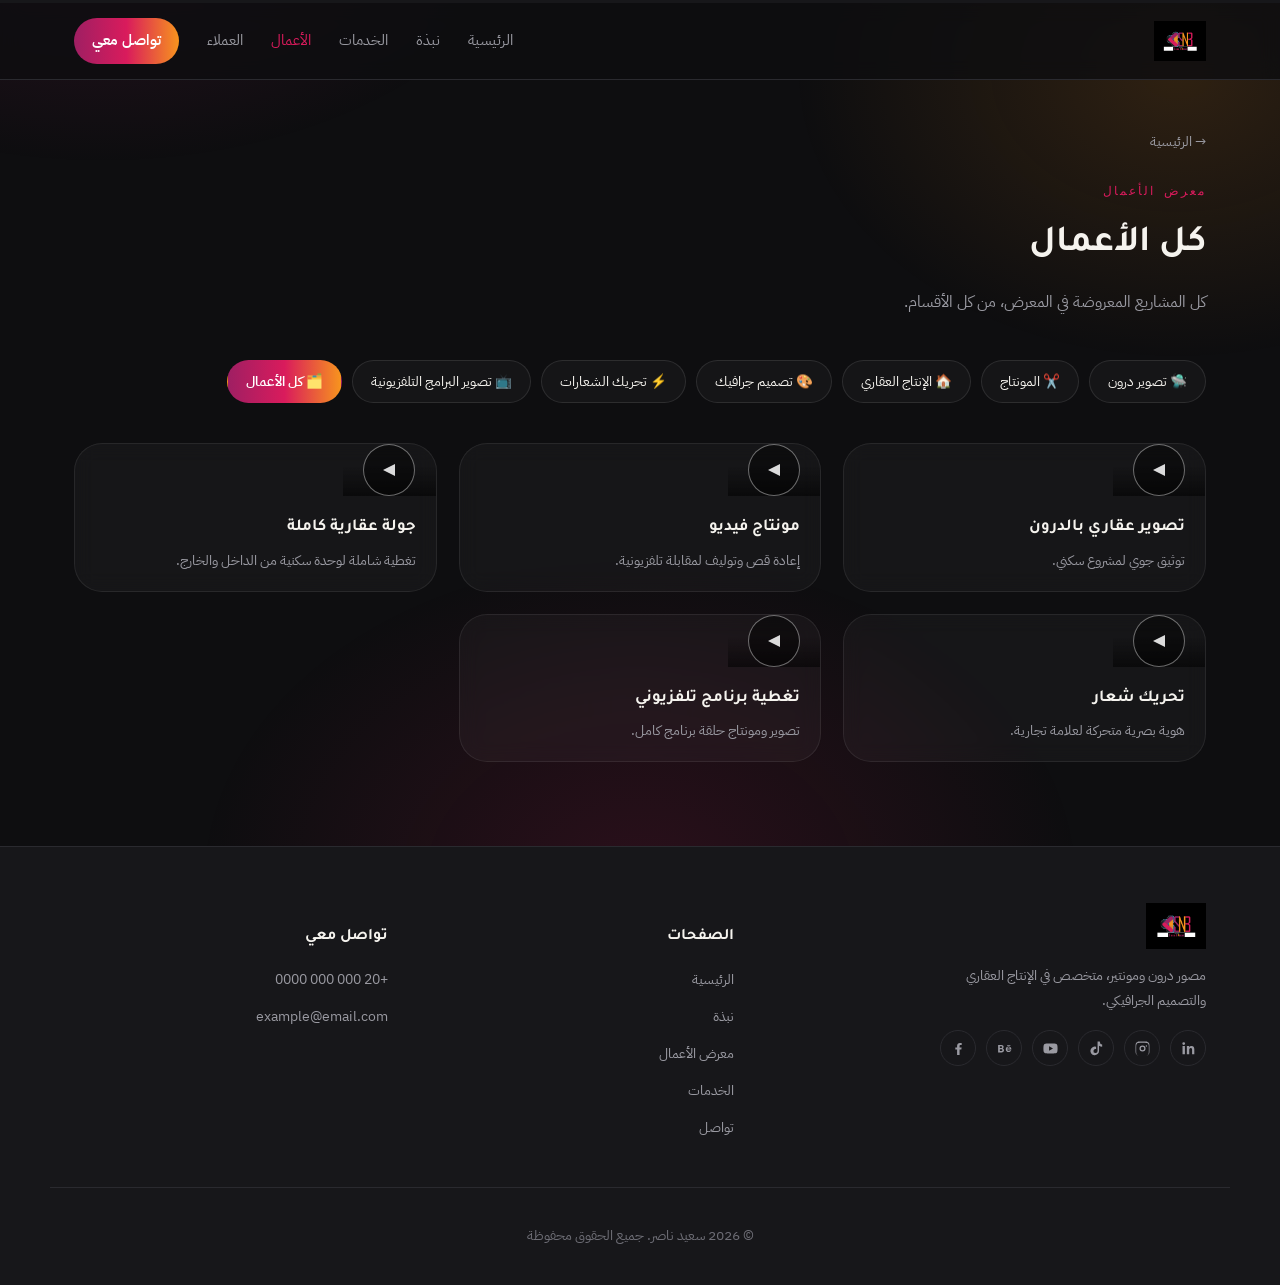
==== commit 80c8671a: "Add files via upload" ====
--- a/works.html
+++ b/works.html
@@ -4,7 +4,7 @@
 <meta charset="UTF-8">
 <meta name="viewport" content="width=device-width, initial-scale=1.0">
 <title data-content="pageTitle">سعيد ناصر | الأعمال</title>
-<meta name="description" data-content-attr="pageDescription:content" content="معرض أعمال مصنّف حسب القسم: تصوير درون، مونتاج، إنتاج عقاري، موشن جرافيك، تحريك شعارات، وبرامج تلفزيونية.">
+<meta name="description" data-content-attr="pageDescription:content" content="معرض أعمال مصنّف حسب القسم: تصوير درون، مونتاج، إنتاج عقاري، تصميم جرافيك، تحريك شعارات، وبرامج تلفزيونية.">
 
 <link rel="icon" type="image/png" href="images/logo.png">
 
--- a/css/style.css
+++ b/css/style.css
@@ -177,15 +177,19 @@
 ========================================================= */
 .hero{ padding-top: 64px; overflow:hidden; }
 .hero__inner{
-  display:grid;
-  grid-template-columns: 1.15fr .85fr;
-  gap: 48px;
+  padding-block: 64px 72px;
+  text-align:center;
+}
+.hero__text{
+  max-width: 760px;
+  margin-inline:auto;
+  display:flex;
+  flex-direction:column;
   align-items:center;
-  padding-block: 40px 56px;
 }
 
 /* دخول متدرّج لعناصر الهيرو عند تحميل الصفحة */
-.hero__text > *, .hero__media{
+.hero__text > *{
   opacity:0;
   transform: translateY(16px);
   animation: heroIn .7s ease forwards;
@@ -195,12 +199,11 @@
 .hero__text > .hero__role{ animation-delay: .25s; }
 .hero__text > .hero__bio{ animation-delay: .35s; }
 .hero__text > .hero__actions{ animation-delay: .45s; }
-.hero__media{ animation-delay: .3s; }
 @keyframes heroIn{
   to{ opacity:1; transform:none; }
 }
 @media (prefers-reduced-motion: reduce){
-  .hero__text > *, .hero__media{ animation:none; opacity:1; transform:none; }
+  .hero__text > *{ animation:none; opacity:1; transform:none; }
 }
 
 .badge{
@@ -214,28 +217,30 @@
   margin-bottom: 20px;
 }
 .hero__title{
-  font-size: clamp(2.1rem, 4.4vw, 3.4rem);
+  font-size: clamp(2.4rem, 6vw, 4.6rem);
   font-weight:900;
-  line-height:1.25;
-  margin-bottom: 14px;
+  line-height:1.2;
+  margin-bottom: 16px;
 }
 .accent{ color: var(--accent); }
 .hero__role{
   font-family: var(--font-mono);
-  font-size: 1.05rem;
+  font-size: 1.15rem;
   color: var(--text-muted);
   min-height: 1.6em;
-  margin-bottom: 18px;
+  margin-bottom: 20px;
 }
 .role-cursor{ color: var(--accent); animation: blink 1s step-end infinite; }
 @keyframes blink{ 50%{ opacity:0; } }
 
 .hero__bio{
   color: var(--text-muted);
-  max-width: 46ch;
-  margin-bottom: 28px;
-}
-.hero__actions{ display:flex; gap:14px; flex-wrap:wrap; }
+  max-width: 52ch;
+  margin-inline:auto;
+  margin-bottom: 32px;
+  font-size:1.05rem;
+}
+.hero__actions{ display:flex; gap:14px; flex-wrap:wrap; justify-content:center; }
 
 .btn{
   display:inline-flex; align-items:center; gap:8px;
@@ -248,46 +253,6 @@
 .btn--primary:hover{ transform: translateY(-2px); }
 .btn--ghost{ border: 1px solid var(--border); color: var(--text); }
 .btn--ghost:hover{ border-color: var(--accent); color: var(--accent); }
-
-.hero__media{ display:flex; justify-content:center; }
-.hero__bento{
-  width: min(400px, 85vw);
-  aspect-ratio: 4/5;
-  display:grid;
-  grid-template-columns: repeat(2, 1fr);
-  grid-template-rows: repeat(3, 1fr);
-  gap: 12px;
-}
-.bento-tile{
-  position:relative;
-  border-radius: var(--radius);
-  padding: 16px;
-  display:flex; flex-direction:column; justify-content:flex-end; gap:8px;
-  overflow:hidden;
-  border: 1px solid rgba(255,255,255,.1);
-  opacity:0; transform: translateY(14px) scale(.96);
-  animation: heroIn .6s ease forwards;
-  transition: transform .25s ease, box-shadow .25s ease;
-}
-.bento-tile:hover{ transform: translateY(-4px); box-shadow: 0 16px 34px -18px rgba(0,0,0,.6); }
-.bento-tile__icon{ font-size: 1.5rem; }
-.bento-tile__title{ font-size:.82rem; font-weight:700; color:#fff; line-height:1.3; }
-
-/* ألوان متنوعة من نفس هوية العلامة لكل بلاطة — تكوين "Bento" حيوي بدل صورة ثابتة */
-.bento-tile--1{ background: linear-gradient(155deg, var(--accent-3), #4a1030); grid-row: span 2; }
-.bento-tile--1 .bento-tile__icon{ font-size: 2.1rem; }
-.bento-tile--2{ background: linear-gradient(155deg, var(--accent-2), #7a4600); }
-.bento-tile--3{ background: linear-gradient(155deg, var(--accent), #6e0f36); }
-.bento-tile--4{ background: rgba(255,255,255,.04); }
-.bento-tile--4 .bento-tile__title{ color: var(--text); }
-.bento-tile--5{ background: linear-gradient(155deg, var(--accent-3), var(--accent)); }
-.bento-tile--6{ background: rgba(255,255,255,.04); }
-.bento-tile--6 .bento-tile__title{ color: var(--text); }
-
-@media (max-width: 460px){
-  .hero__bento{ width: min(320px, 90vw); }
-  .bento-tile__title{ font-size:.74rem; }
-}
 
 /* شريط الإحصائيات */
 .stats-bar{
@@ -319,9 +284,16 @@
 .markets__label{ font-size:.8rem; color: var(--text-dim); margin-bottom:12px; }
 .markets__row{ display:flex; flex-wrap:wrap; gap:10px; }
 .market-chip{
+  display:inline-flex; align-items:center; gap:8px;
   font-size:.82rem; color: var(--text-muted);
   border:1px solid var(--border); border-radius:999px;
   padding: 6px 14px;
+}
+.market-chip__flag{
+  width:18px; height:13px;
+  object-fit: cover;
+  border-radius:2px;
+  box-shadow: 0 0 0 1px rgba(255,255,255,.12);
 }
 
 /* =========================================================
@@ -385,6 +357,10 @@
   display:grid;
   grid-template-columns: repeat(auto-fill, minmax(280px,1fr));
   gap: 22px;
+}
+.work-viewall{
+  display:flex; justify-content:center;
+  margin-top: 36px;
 }
 .work-card{
   display:flex;
@@ -429,43 +405,57 @@
 .work-card__body h3{ font-size:1.05rem; margin-bottom:6px; }
 .work-card__body p{ color: var(--text-muted); font-size:.88rem; margin:0; }
 
-/* العملاء - ماركيه */
-.clients-marquee{
+/* العملاء — شبكة متجاوبة (بدون حركة تمرير) بأسلوب "حائط" متعرّج مميّز
+   Grid بدل flex+عرض ثابت: يعيد التدفّق تلقائيًا لعدة أعمدة حتى على الشاشات الضيقة،
+   بدل أن يتحول لعمود طويل واحد على الجوال */
+.clients-grid{
   border-top:1px solid var(--border);
-  overflow:hidden;
-  padding-block: 40px;
-  /* تلاشي ناعم عند طرفي الشريط بدل قطع مفاجئ للشعارات — لمسة احترافية معتادة في عرض شعارات العملاء */
-  -webkit-mask-image: linear-gradient(90deg, transparent 0, #000 8%, #000 92%, transparent 100%);
-  mask-image: linear-gradient(90deg, transparent 0, #000 8%, #000 92%, transparent 100%);
-}
-.clients-marquee__track{
-  display:flex; gap: 20px;
-  width: max-content;
-  animation: marquee 36s linear infinite;
-}
-.clients-marquee:hover .clients-marquee__track{ animation-play-state: paused; }
-@keyframes marquee{
-  from{ transform: translateX(0); }
-  to{ transform: translateX(-50%); }
-}
-/* بطاقة بيضاء دائمة خلف كل شعار — تضمن ظهور أي شعار بوضوح مهما كان لونه (فاتح أو غامق) */
+  padding-block: 48px;
+  display:grid;
+  grid-template-columns: repeat(auto-fit, minmax(130px, 1fr));
+  gap: 16px;
+  max-width: 980px;
+  margin-inline:auto;
+}
+/* بطاقة بيضاء ثابتة خلف كل شعار — تضمن ظهور أي شعار بوضوح مهما كان لونه (فاتح أو غامق) */
 .client-chip{
-  flex: 0 0 auto;
-  width: 210px; height: 112px;
-  padding: 20px 26px;
+  position:relative;
+  aspect-ratio: 2 / 1.05;
+  padding: 14px;
   border-radius: var(--radius);
   background: #F5F3EE;
   box-shadow: 0 14px 30px -16px rgba(0,0,0,.5);
   display:flex; align-items:center; justify-content:center;
-  transition: transform .25s ease, box-shadow .25s ease;
+  overflow:hidden;
+  transition: transform .3s ease, box-shadow .3s ease;
+}
+/* إزاحة رأسية متبادلة بين البطاقات — يعطي إحساس "حائط" حيوي بدل صف مستقيم مسطّح (للشاشات الأعرض فقط) */
+@media (min-width: 640px){
+  .client-chip:nth-child(even){ transform: translateY(10px); }
+  .client-chip:nth-child(3n){ transform: translateY(-6px); }
+}
+.client-chip::before{
+  content:"";
+  position:absolute; top:0; inset-inline:0; height:3px;
+  background: var(--gradient-brand);
+  transform: scaleX(0);
+  transition: transform .3s ease;
 }
 .client-chip:hover{
-  transform: translateY(-5px);
+  transform: translateY(-5px) scale(1.03);
   box-shadow: 0 20px 38px -14px rgba(217,27,92,.45);
 }
+.client-chip:hover::before{ transform:none; }
+/* حد أقصى للعرض والارتفاع معًا (وليس فقط "احتواء" داخل الصندوق) — يمنع الشعار العريض جدًا
+   من الظهور أكبر بصريًا من الشعار الطولي، فيبقى وزن كل الشعارات متقاربًا مهما اختلفت نسبها */
 .client-chip img{
-  max-width:100%; max-height:100%;
+  max-width: 75%;
+  max-height: 58%;
+  width:auto; height:auto;
   object-fit: contain;
+}
+@media (prefers-reduced-motion: reduce){
+  .client-chip:nth-child(even), .client-chip:nth-child(3n){ transform:none; }
 }
 
 /* نافذة تشغيل الفيديو (Lightbox) */
@@ -521,11 +511,6 @@
 .contact p{ color: var(--text-muted); margin-top:16px; margin-bottom:32px; font-size:1.05rem; }
 .contact__actions{ display:flex; gap:14px; flex-wrap:wrap; justify-content:center; }
 
-@media (max-width: 760px){
-  .hero__inner{ grid-template-columns:1fr; }
-  .hero__media{ order:-1; }
-}
-
 /* =========================================================
    الفوتر
 ========================================================= */
@@ -602,3 +587,97 @@
   outline: 2px solid var(--accent);
   outline-offset: 2px;
 }
+
+/* =========================================================
+   صفحة تصميم الجرافيك (graphic-design.html) — أسلوب تحريري
+   مستوحى من مواقع بورتفوليو عالمية: طباعة جريئة، مساحات بيضاء
+   واسعة، ومعارض أفقية لكل مشروع
+========================================================= */
+.gd-hero{ padding-block: 90px 60px; }
+.gd-statement{
+  font-size: clamp(2.6rem, 7vw, 5.5rem);
+  font-weight: 900;
+  line-height: 1.05;
+  margin-block: 18px 10px;
+  background: var(--gradient-brand);
+  -webkit-background-clip: text; background-clip: text; color: transparent;
+}
+.gd-substatement{
+  font-family: var(--font-mono);
+  font-size: .95rem;
+  color: var(--text-dim);
+  letter-spacing: 2px;
+  text-transform: uppercase;
+  margin-bottom: 28px;
+}
+.gd-intro{
+  font-size: 1.15rem;
+  color: var(--text-muted);
+  max-width: 62ch;
+  line-height: 1.9;
+}
+
+/* كل مشروع = قسم كامل بمعرض أفقي قابل للتمرير بأسلوب دراسة حالة */
+.gd-project{ padding-block: 30px 70px; }
+.gd-project--alt{ background: rgba(255,255,255,.02); }
+.gd-project__gallery{
+  display:flex; gap:16px;
+  overflow-x:auto;
+  padding-inline: 24px;
+  padding-bottom: 6px;
+  scroll-snap-type: x proximity;
+  scrollbar-width: thin;
+}
+.gd-project__gallery::-webkit-scrollbar{ height:6px; }
+.gd-project__gallery::-webkit-scrollbar-thumb{ background: var(--border); border-radius:99px; }
+.gd-project__frame{
+  flex: 0 0 auto;
+  width: min(76vw, 480px);
+  aspect-ratio: 4/3;
+  border-radius: var(--radius-lg);
+  scroll-snap-align:start;
+  border: 1px solid rgba(255,255,255,.08);
+}
+.gd-project__body{ padding-top: 26px; max-width: 720px; }
+.gd-project__tags{
+  font-family: var(--font-mono);
+  font-size:.78rem; letter-spacing:1px;
+  color: var(--accent);
+  text-transform: uppercase;
+}
+.gd-project__body h2{ font-size: clamp(1.5rem, 3vw, 2.1rem); margin-block: 10px 12px; }
+.gd-project__body p{ color: var(--text-muted); font-size:1.02rem; max-width: 62ch; }
+
+/* شذرات صغيرة — شبكة متنوعة */
+.gd-artifacts{
+  display:grid;
+  grid-template-columns: repeat(auto-fill, minmax(160px,1fr));
+  gap: 16px;
+}
+.gd-artifact{
+  background: rgba(255,255,255,.035);
+  border: 1px solid rgba(255,255,255,.08);
+  border-radius: var(--radius);
+  padding: 22px 18px;
+  text-align:center;
+  transition: transform .25s, border-color .25s;
+}
+.gd-artifact:hover{ transform: translateY(-4px); border-color: rgba(217,27,92,.4); }
+.gd-artifact__icon{ font-size:1.8rem; display:block; margin-bottom:10px; }
+.gd-artifact p{ font-size:.85rem; color: var(--text-muted); margin:0; }
+
+.gd-closing{
+  padding-block: 90px;
+  text-align:center;
+  border-top: 1px solid var(--border);
+}
+.gd-closing p{
+  font-family: var(--font-display);
+  font-size: clamp(1.4rem, 3vw, 2rem);
+  font-weight:800;
+  color: var(--text-muted);
+}
+
+@media (max-width: 760px){
+  .gd-project__frame{ width: 82vw; }
+}
